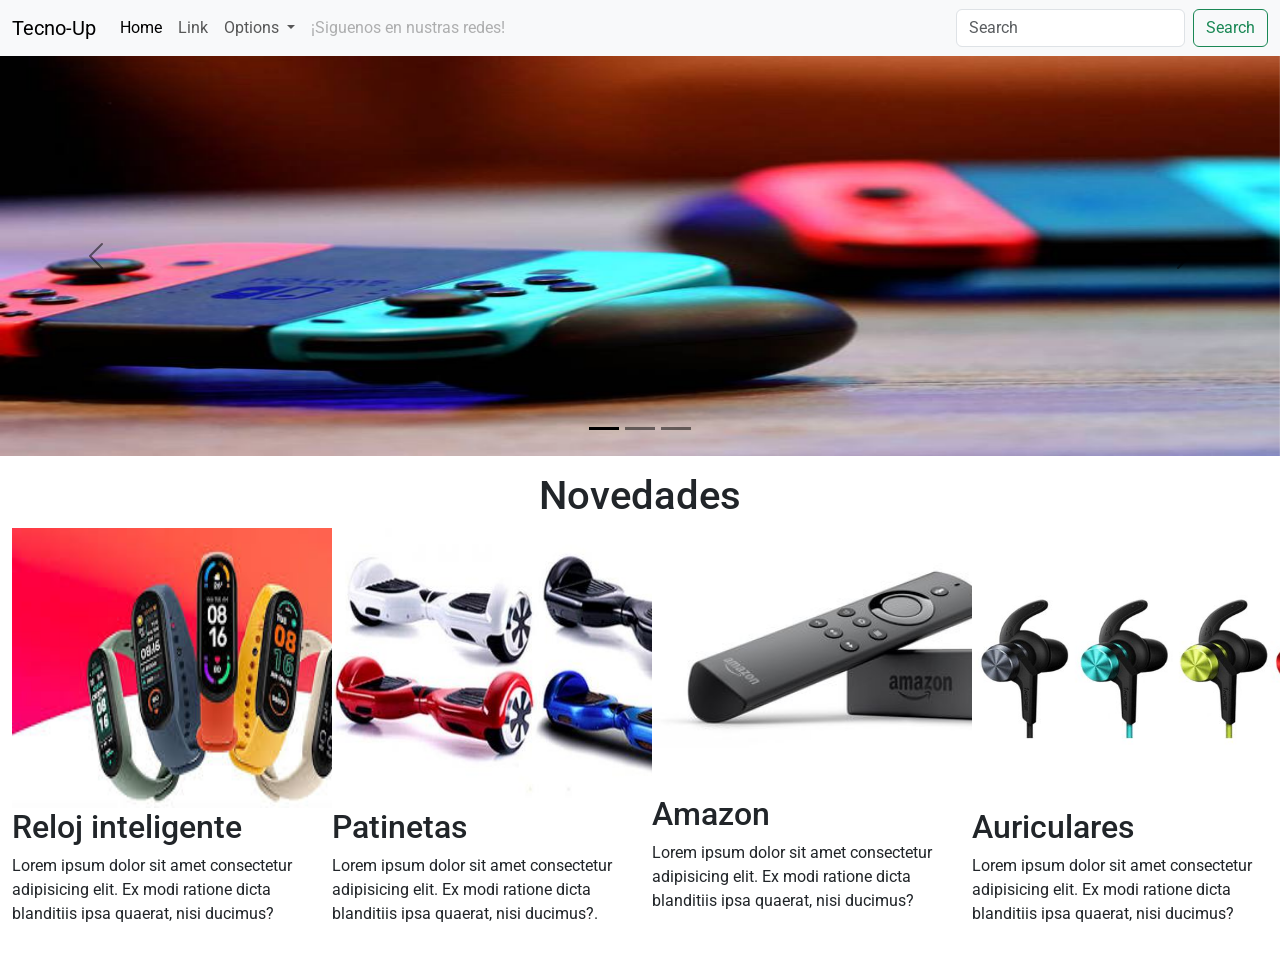
==== index.html @ f10d3725 "Subida del index" ====
<!doctype html>
<html lang="en">
  <head>
    <!-- Required meta tags -->
    <meta charset="utf-8">
    <meta name="viewport" content="width=device-width, initial-scale=1">
	<link rel="shortcut icon" href="img/shopping-cart-icon-flat-design-vector-illustration.jpg" type="image/x-icon">
	<link rel="stylesheet" href="css/style.css">
    <!-- Bootstrap CSS -->
    <link href="https://cdn.jsdelivr.net/npm/bootstrap@5.1.3/dist/css/bootstrap.min.css" rel="stylesheet" integrity="sha384-1BmE4kWBq78iYhFldvKuhfTAU6auU8tT94WrHftjDbrCEXSU1oBoqyl2QvZ6jIW3" crossorigin="anonymous">

    <title>Tienda Online</title>
  </head>
  <body>
	<!--Inicia nav-->

	<nav class="navbar navbar-expand-lg navbar-light bg-light">
		<div class="container-fluid">
		  <a class="navbar-brand" href="index.html">Tecno-Up</a>
		  <button class="navbar-toggler" type="button" data-bs-toggle="collapse" data-bs-target="#navbarSupportedContent" aria-controls="navbarSupportedContent" aria-expanded="false" aria-label="Toggle navigation">
			<span class="navbar-toggler-icon"></span>
		  </button>
		  <div class="collapse navbar-collapse" id="navbarSupportedContent">
			<ul class="navbar-nav me-auto mb-2 mb-lg-0">
			  <li class="nav-item">
				<a class="nav-link active" aria-current="page" href="./Inicio.html#Inicio">Home</a>
			  </li>
			  <li class="nav-item">
				<a class="nav-link" href="https://www.facebook.com/horacio.soto.986227">Link</a>
			  </li>
			  <li class="nav-item dropdown">
				<a class="nav-link dropdown-toggle" href="#" id="navbarDropdown" role="button" data-bs-toggle="dropdown" aria-expanded="false">
					Options
				</a>
				<ul class="dropdown-menu" aria-labelledby="navbarDropdown">
				  <li><a class="dropdown-item" href="./Gallery.html">Gallery</a></li>
				  <li><a class="dropdown-item" href="./Novedades.html">about</a></li>
				  <li><hr class="dropdown-divider"></li>
				  <li><a class="dropdown-item" href="./Registrate.html">Sign up</a></li>
				</ul>
			  </li>
			  <li class="nav-item">
				<a class="nav-link disabled">¡Siguenos en nustras redes!</a>
			  </li>
			</ul>
			<form class="d-flex">
			  <input class="form-control me-2" type="search" placeholder="Search" aria-label="Search">
			  <button class="btn btn-outline-success" type="submit">Search</button>
			</form>
		  </div>
		</div>
	  </nav>

	<!--Cierra nav-->

	<!--Inicia el Carousel-->
	<div id="carouselExampleDark" class="carousel carousel-dark slide" data-bs-ride="carousel">
		<div class="carousel-indicators">
		  <button type="button" data-bs-target="#carouselExampleDark" data-bs-slide-to="0" class="active" aria-current="true" aria-label="Slide 1"></button>
		  <button type="button" data-bs-target="#carouselExampleDark" data-bs-slide-to="1" aria-label="Slide 2"></button>
		  <button type="button" data-bs-target="#carouselExampleDark" data-bs-slide-to="2" aria-label="Slide 3"></button>
		</div>
		<div class="carousel-inner">
		  <div class="carousel-item active" data-bs-interval="10000">
			<img src="img/WhatsApp Image 2022-03-28 at 9.45.23 PM.jpeg" class="d-block w-100" alt="Producto" width="150px" height="400px">
			<div class="carousel-caption d-none d-md-block">
			</div>
		  </div>
		  <div class="carousel-item" data-bs-interval="2000">
			<img src="img/WhatsApp Image 2022-03-28 at 9.46.05 PM.jpeg" class="d-block w-100" alt="Producto" width="200px" height="400px">
			<div class="carousel-caption d-none d-md-block">
			</div>
		  </div>
		  <div class="carousel-item">
			<img src="img/WhatsApp Image 2022-03-28 at 9.46.38 PM.jpeg" class="d-block w-100" alt="Producto" width="200px" height="410px">
			<div class="carousel-caption d-none d-md-block">
			</div>
		  </div>
		</div>
		<button class="carousel-control-prev" type="button" data-bs-target="#carouselExampleDark" data-bs-slide="prev">
		  <span class="carousel-control-prev-icon" aria-hidden="true"></span>
		  <span class="visually-hidden">Previous</span>
		</button>
		<button class="carousel-control-next" type="button" data-bs-target="#carouselExampleDark" data-bs-slide="next">
		  <span class="carousel-control-next-icon" aria-hidden="true"></span>
		  <span class="visually-hidden">Next</span>
		</button>
	  </div>

	<!--cierra el Carousel-->

	<!--Inicia Contenido Basico-->
	  <section class="py-3">
		  <div class="container-fluid">
			  <h1 class="text-center">Novedades</h1>
			  <div class="row">
				  <!-- Articulo 1-->
				  <article class="col-sm-12 col-md-6 col-lg-3">
					  <img src="img/WhatsApp Image 2022-03-28 at 11.14.26 PM (1).jpeg" alt="Novedad" class="w100" width="400px" height="280px">
					  <h2>Reloj inteligente</h2>
					  <p>Lorem ipsum dolor sit amet consectetur adipisicing elit. Ex modi ratione dicta blanditiis ipsa quaerat, nisi ducimus?</p>
					 </article>
					<!-- Articulo 1-->	 	
					  <!-- Articulo 2-->
					  <article class="col-sm-12 col-md-6 col-lg-3">
						<img src="img/WhatsApp Image 2022-03-28 at 11.14.26 PM (2).jpeg" alt="Novedad" class="w100" width="400px" height="280px">
						<h2>Patinetas</h2>
						<p>Lorem ipsum dolor sit amet consectetur adipisicing elit. Ex modi ratione dicta blanditiis ipsa quaerat, nisi ducimus?.</p>
					   </article>
					  <!-- Articulo 2-->
					   <!-- Articulo 3-->
				  <article class="col-sm-12 col-md-6 col-lg-3">
					<img src="img/WhatsApp Image 2022-03-28 at 11.29.53 PM.jpeg" alt="Novedad" class="w100" width="400px">
					<h2>Amazon</h2>
					<p>Lorem ipsum dolor sit amet consectetur adipisicing elit. Ex modi ratione dicta blanditiis ipsa quaerat, nisi ducimus?</p>
				   </article>
				  <!-- Articulo 3-->
				   <!-- Articulo 1-->
				 <article class="col-sm-12 col-md-6 col-lg-3">
					<img src="img/WhatsApp Image 2022-03-28 at 11.29.51 PM (2).jpeg" alt="Novedad" class="w100" width="400px" height="280px">
					<h2>Auriculares</h2>
					<p>Lorem ipsum dolor sit amet consectetur adipisicing elit. Ex modi ratione dicta blanditiis ipsa quaerat, nisi ducimus?</p>
				   </article>
				   <!-- Articulo 1-->
			  </div> <!--cierra row-->
		  </div> <!--Cierra container-->
	  </section>

	<!--Cierra Contenido-->

	<!--Inicia Spam-->


	<!--Cierra Spam-->


	<!--Inicia el footer-->
	<footer>

	</footer>
	<!--Cierra el footer-->



    <!-- Option 1: Bootstrap Bundle with Popper -->
    <script src="https://cdn.jsdelivr.net/npm/bootstrap@5.1.3/dist/js/bootstrap.bundle.min.js" integrity="sha384-ka7Sk0Gln4gmtz2MlQnikT1wXgYsOg+OMhuP+IlRH9sENBO0LRn5q+8nbTov4+1p" crossorigin="anonymous"></script>
  </body>
</html>
---- css/style.css ----
@import url('https://fonts.googleapis.com/css2?family=Roboto:ital,wght@0,900;1,500&display=swap');

*{
	font-family: 'roboto', sans-serif;
	box-sizing: border-box;
	margin: 0;
	padding: 0;
}

.text-center{
	text-align: center;
}

h5{
	
}
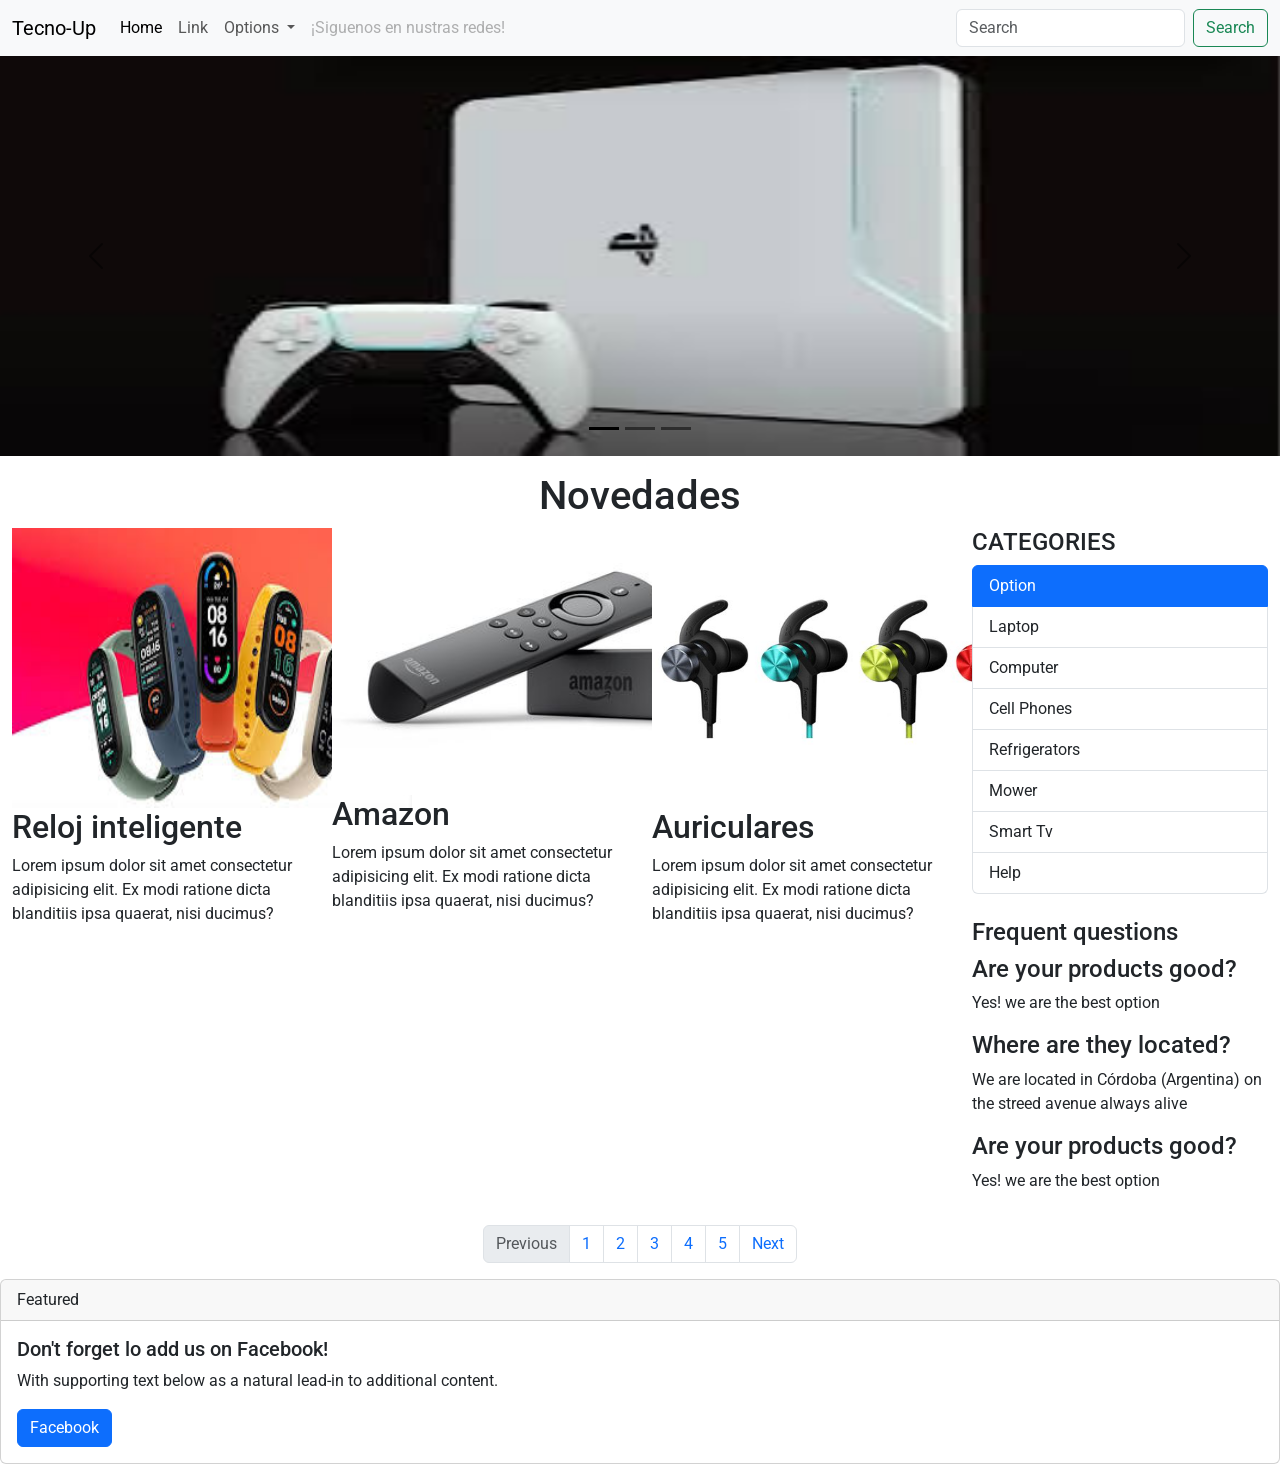
==== commit cae8f441: "se suman cosas al index" ====
--- a/index.html
+++ b/index.html
@@ -6,9 +6,9 @@
     <meta name="viewport" content="width=device-width, initial-scale=1">
 	<link rel="shortcut icon" href="img/shopping-cart-icon-flat-design-vector-illustration.jpg" type="image/x-icon">
 	<link rel="stylesheet" href="css/style.css">
-    <!-- Bootstrap CSS -->
-    <link href="https://cdn.jsdelivr.net/npm/bootstrap@5.1.3/dist/css/bootstrap.min.css" rel="stylesheet" integrity="sha384-1BmE4kWBq78iYhFldvKuhfTAU6auU8tT94WrHftjDbrCEXSU1oBoqyl2QvZ6jIW3" crossorigin="anonymous">
-
+	 <!-- Bootstrap CSS -->
+	 <link href="https://cdn.jsdelivr.net/npm/bootstrap@5.1.3/dist/css/bootstrap.min.css" rel="stylesheet" integrity="sha384-1BmE4kWBq78iYhFldvKuhfTAU6auU8tT94WrHftjDbrCEXSU1oBoqyl2QvZ6jIW3" crossorigin="anonymous">
+	
     <title>Tienda Online</title>
   </head>
   <body>
@@ -62,7 +62,7 @@
 		</div>
 		<div class="carousel-inner">
 		  <div class="carousel-item active" data-bs-interval="10000">
-			<img src="img/WhatsApp Image 2022-03-28 at 9.45.23 PM.jpeg" class="d-block w-100" alt="Producto" width="150px" height="400px">
+			<img src="img/WhatsApp Image 2022-03-28 at 11.29.53 PM (1).jpeg" class="d-block w-100" alt="Producto" width="250px" height="400px">
 			<div class="carousel-caption d-none d-md-block">
 			</div>
 		  </div>
@@ -101,13 +101,6 @@
 					  <p>Lorem ipsum dolor sit amet consectetur adipisicing elit. Ex modi ratione dicta blanditiis ipsa quaerat, nisi ducimus?</p>
 					 </article>
 					<!-- Articulo 1-->	 	
-					  <!-- Articulo 2-->
-					  <article class="col-sm-12 col-md-6 col-lg-3">
-						<img src="img/WhatsApp Image 2022-03-28 at 11.14.26 PM (2).jpeg" alt="Novedad" class="w100" width="400px" height="280px">
-						<h2>Patinetas</h2>
-						<p>Lorem ipsum dolor sit amet consectetur adipisicing elit. Ex modi ratione dicta blanditiis ipsa quaerat, nisi ducimus?.</p>
-					   </article>
-					  <!-- Articulo 2-->
 					   <!-- Articulo 3-->
 				  <article class="col-sm-12 col-md-6 col-lg-3">
 					<img src="img/WhatsApp Image 2022-03-28 at 11.29.53 PM.jpeg" alt="Novedad" class="w100" width="400px">
@@ -122,21 +115,80 @@
 					<p>Lorem ipsum dolor sit amet consectetur adipisicing elit. Ex modi ratione dicta blanditiis ipsa quaerat, nisi ducimus?</p>
 				   </article>
 				   <!-- Articulo 1-->
+				   <aside class="col-md-3 hidden-xs hidden-sm">
+					<h4>CATEGORIES</h4>
+					<div class="list-group">
+						<a href="#" class="list-group-item active">Option</a>
+						<a href="#" class="list-group-item">Laptop</a>
+						<a href="#" class="list-group-item">Computer</a>
+						<a href="#" class="list-group-item">Cell Phones</a>
+						<a href="#" class="list-group-item">Refrigerators</a>
+						<a href="#" class="list-group-item">Mower</a>
+						<a href="#" class="list-group-item">Smart Tv</a>
+						<a href="#" class="list-group-item">Help</a>
+					</div>
+					<br>
+					<h4>Frequent questions</h4>
+					<a href="#" class="list-group-item">
+					<h4 class="list-group-item-heading">Are your products good?</h4>
+					<p class="list-group-item-text">Yes! we are the best option</p>
+					</a>
+
+					<a href="#" class="list-group-item">
+					<h4 class="list-group-item-heading">Where are they located?</h4>
+					<p class="list-group-item-text">We are located in Córdoba (Argentina) on the streed avenue always alive</p>
+					</a>
+
+					<a href="#" class="list-group-item">
+					<h4 class="list-group-item-heading">Are your products good?</h4>
+					<p class="list-group-item-text">Yes! we are the best option</p>
+					</a>
+			  </aside>
+			  <!--Termina el aside-->
 			  </div> <!--cierra row-->
 		  </div> <!--Cierra container-->
+		   <!--Empieza aside-->
 	  </section>
 
 	<!--Cierra Contenido-->
 
 	<!--Inicia Spam-->
-
-
+	  
 	<!--Cierra Spam-->
 
+	<!--Empieza Nav2-->
+	<nav aria-label="Page navigation example">
+		<ul class="pagination justify-content-center">
+		  <li class="page-item disabled">
+			<a class="page-link">Previous</a>
+		  </li>
+		  <li class="page-item"><a class="page-link" href="#">1</a></li>
+		  <li class="page-item"><a class="page-link" href="#">2</a></li>
+		  <li class="page-item"><a class="page-link" href="#">3</a></li>
+		  <li class="page-item"><a class="page-link" href="#">4</a></li>
+		  <li class="page-item"><a class="page-link" href="#">5</a></li>
+		  <li class="page-item">
+			<a class="page-link" href="#">Next</a>
+		  </li>
+		</ul>
+	  </nav>
+	<!--Cierra Nav2-->
+
+	
 
 	<!--Inicia el footer-->
 	<footer>
-
+		<div class="card">
+			<div class="card-header">
+			  Featured
+			</div>
+			<div class="card-body">
+			  <h5 class="card-title">Don't forget lo add us on Facebook!</h5>
+			  <p class="card-text">With supporting text below as a natural lead-in to additional content.</p>
+			  <a href="#" class="btn btn-primary">Facebook</a>
+			</div> 
+		  </div>
+		 
 	</footer>
 	<!--Cierra el footer-->
 
--- a/css/style.css
+++ b/css/style.css
@@ -11,6 +11,7 @@
 	text-align: center;
 }
 
-h5{
-	
-}+.footer{
+	background-color: black;
+}
+
